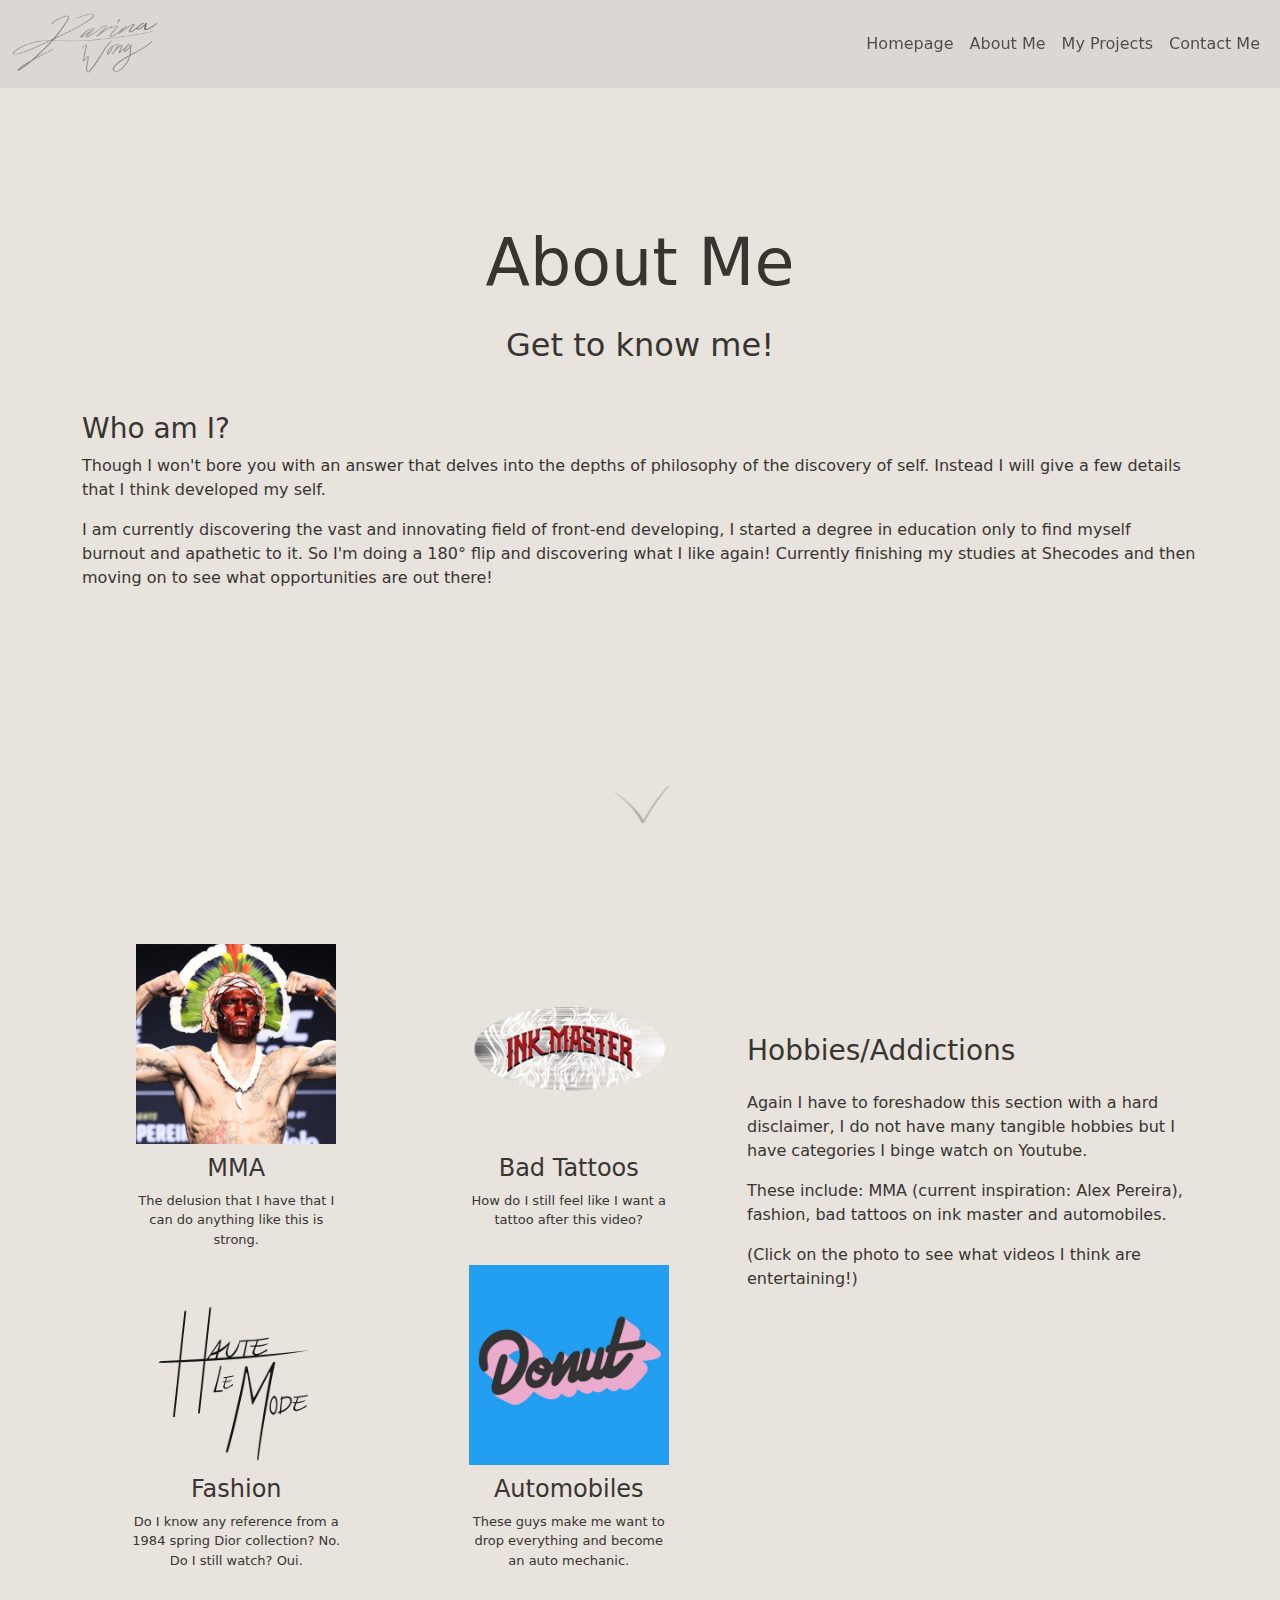
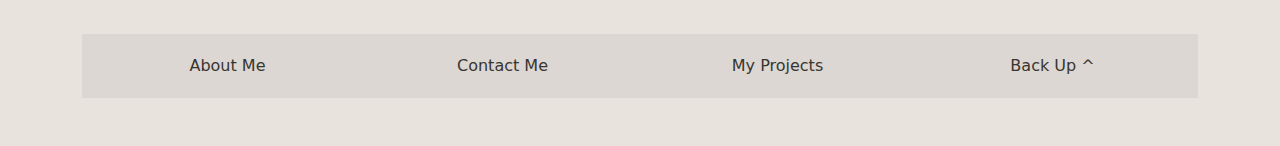
==== Secondary Pages/about.html @ c9123217 "Added more pages" ====
<!DOCTYPE html>
<html lang="en">
  <head>
    <meta charset="UTF-8" />
    <meta name="viewport" content="width=device-width, initial-scale=1.0" />
    <meta
      name="description"
      content="Get to know Karina from a different perspective, her interests and personal values."
    />
    <link
      href="https://cdn.jsdelivr.net/npm/bootstrap@5.3.3/dist/css/bootstrap.min.css"
      rel="stylesheet"
      integrity="sha384-QWTKZyjpPEjISv5WaRU9OFeRpok6YctnYmDr5pNlyT2bRjXh0JMhjY6hW+ALEwIH"
      crossorigin="anonymous"
    />
    <script
      src="https://cdn.jsdelivr.net/npm/bootstrap@5.3.3/dist/js/bootstrap.bundle.min.js"
      integrity="sha384-YvpcrYf0tY3lHB60NNkmXc5s9fDVZLESaAA55NDzOxhy9GkcIdslK1eN7N6jIeHz"
      crossorigin="anonymous"
    ></script>
    <link rel="stylesheet" href="/styles.css" />
    <title>About - Karina Wong</title>
  </head>
  <body>
    <div id="start-of-page" class="hidden">HELLO</div>
    <div class="container">
      <nav
        class="navbar fixed-top navbar-light navbar-expand-lg bg-body-tertiary"
      >
        <div class="container-fluid">
          <a class="navbar-brand" href="/"
            ><img
              src="/Pictures/Signature.png"
              alt="Karina Wong Signature"
              class="img-fluid brand-logo"
          /></a>
          <button
            class="navbar-toggler"
            type="button"
            data-bs-toggle="collapse"
            data-bs-target="#navbarNav"
            aria-controls="navbarNav"
            aria-expanded="false"
            aria-label="Toggle navigation"
            r
          >
            <span class="navbar-toggler-icon"></span>
          </button>
          <div
            class="collapse navbar-collapse justify-content-end"
            id="navbarNav"
          >
            <ul class="navbar-nav">
              <li class="nav-item">
                <a class="nav-link" aria-current="page" href="/">Homepage</a>
              </li>
              <li class="nav-item">
                <a
                  class="nav-link me-auto"
                  href="/Secondary Pages/about.html#start-of-page"
                  >About Me</a
                >
              </li>
              <li class="nav-item">
                <a class="nav-link" href="/Secondary Pages/projects.html"
                  >My Projects</a
                >
              </li>
              <li class="nav-item">
                <a class="nav-link" href="/Secondary Pages/contact-me.html"
                  >Contact Me</a
                >
              </li>
            </ul>
          </div>
        </div>
      </nav>

      <h1 class="initial-title-gap text-center">About Me</h1>
      <h2 class="mt-4 text-center">Get to know me!</h2>

      <h3 class="mt-5">Who am I?</h3>
      <p>
        Though I won't bore you with an answer that delves into the depths of
        philosophy of the discovery of self. Instead I will give a few details
        that I think developed my self.
      </p>
      <p class="mb-5">
        I am currently discovering the vast and innovating field of front-end
        developing, I started a degree in education only to find myself burnout
        and apathetic to it. So I'm doing a 180° flip and discovering what I
        like again! Currently finishing my studies at Shecodes and then moving
        on to see what opportunities are out there!
      </p>
      <div class="about-spacing"></div>
      <a href="/Secondary Pages/about.html#arrow" title="learn more">
        <img src="/Pictures/arrow.png" alt="Arrow" class="arrow" id="arrow"
      /></a>
      <div class="row mb-5 mt-5">
        <div class="col-12 col-md-7">
          <div class="row">
            <div class="col-6 youtube-containers">
              <a
                href="https://www.youtube.com/watch?v=dW92qYrR9Vw"
                target="_blank"
                title="Why Alex Pereira Speedran the UFC"
              >
                <img
                  src="/Pictures/poatan.png"
                  class="img-fluid youtube-images"
                  alt="Alex Poatan Pereira Posing"
              /></a>
              <h4 class="img-titles">MMA</h4>
              <p class="img-descriptions">
                The delusion that I have that I can do anything like this is
                strong.
              </p>
            </div>

            <div class="col-6 youtube-containers">
              <a
                href="https://youtu.be/cj8pIu0TO2Y?si=Jjs9xUWdwJRkMT5n"
                target="_blank"
                title="Season 9 Worst Tattoos"
              >
                <img
                  src="/Pictures/inkmaster.png"
                  class="img-fluid youtube-images"
                  alt="Ink Master Brand Logo"
              /></a>
              <h4 class="img-titles">Bad Tattoos</h4>
              <p class="img-descriptions">
                How do I still feel like I want a tattoo after this video?
              </p>
            </div>
            <div class="col-6 youtube-containers">
              <a
                href="https://youtu.be/fm705YUx2Ak?si=A5P5-218tb7zHaEU"
                target="_blank"
                title="2024 MET GALA Fashion Roast Pt.4"
              >
                <img
                  src="/Pictures/hautelemode.png"
                  class="img-fluid youtube-images"
                  alt="Haute Le Mode Brand Logo"
              /></a>
              <h4 class="img-titles">Fashion</h4>
              <p class="img-descriptions">
                Do I know any reference from a 1984 spring Dior collection? No.
                <br />
                Do I still watch? Oui.
              </p>
            </div>
            <div class="col-6 youtube-containers">
              <a
                href="https://youtu.be/ND7jqbGwHUI?si=QzgbATz6sI7W-7oW"
                target="_blank"
                title="Miata Inventor vs Miatas of TikTok"
              >
                <img
                  src="/Pictures/donut.jpg"
                  class="img-fluid youtube-images"
                  alt="Donut Brand Logo"
              /></a>
              <h4 class="img-titles">Automobiles</h4>
              <p class="img-descriptions">
                These guys make me want to drop everything and become an auto
                mechanic.
              </p>
            </div>
          </div>
        </div>
        <div class="col-12 col-md-5">
          <h3 class="hobby-title mb-4">Hobbies/Addictions</h3>
          <p>
            Again I have to foreshadow this section with a hard disclaimer, I do
            not have many tangible hobbies but I have categories I binge watch
            on Youtube.
          </p>
          <p>
            These include: MMA (current inspiration: Alex Pereira), fashion, bad
            tattoos on ink master and automobiles.
          </p>
          <p>
            (Click on the photo to see what videos I think are entertaining!)
          </p>
        </div>
      </div>
      <footer class="mb-5">
        <div class="row text-center">
          <div class="col-3">
            <a
              href="/Secondary Pages/about.html#start-of-page"
              class="footer-deco"
              >About Me</a
            >
          </div>
          <div class="col-3">
            <a href="/Secondary Pages/contact-me.html" class="footer-deco">
              Contact Me</a
            >
          </div>
          <div class="col-3">
            <a href="/Secondary Pages/projects.html" class="footer-deco"
              >My Projects</a
            >
          </div>
          <div class="col-3">
            <a
              href="/Secondary Pages/about.html#start-of-page"
              class="footer-deco"
              >Back Up ^</a
            >
          </div>
        </div>
      </footer>
    </div>
  </body>
</html>
---- styles.css ----
:root {
  --background-colour: rgb(232, 227, 221);
  --secondary-background: rgba(218, 213, 208, 0.9);
  --text-colour: rgb(56, 53, 49);
  --link-colour: rgb(85, 85, 189);
  --link-hover-colour: rgb(75, 75, 141);
}

body {
  background-color: var(--background-colour);
}

.hidden {
  color: var(--background-colour);
}

.container {
  color: var(--text-colour);
}

.navbar-light {
  background-color: var(--secondary-background) !important;
}

.brand-logo {
  max-width: 150px;
}

.find-out-more-link,
.project-try-link {
  color: var(--link-colour);
}
.find-out-more-link:hover,
.project-try-link:hover,
.project-credits-links:hover {
  color: var(--link-hover-colour);
}

.arrow {
  display: block;
  margin: 0 auto;
  max-width: 100px;
  margin-bottom: 100px;
}

h1 {
  font-size: 65px;
}

.initial-title-gap {
  margin-top: 200px;
}

.spacing {
  padding: 90px;
}
.about-spacing {
  padding: 65px;
}
.projects-spacing {
  padding: 150px;
}

.footer-deco,
.project-credits-links {
  text-decoration: none;
  color: var(--text-colour);
}

.youtube-containers {
  text-align: center;
}

.youtube-images {
  max-width: 200px;
}

.img-descriptions {
  font-size: 13px;
  margin-left: 50px;
  margin-right: 50px;
}

.img-titles {
  margin-top: 10px;
}

.hobby-title {
  margin-top: 90px;
}

.project-text {
  margin-top: 30px;
}
.project-icon {
  max-width: 100px;
}
.project-credits {
  margin-top: 100px;
}

.contact-icons {
  max-width: 100px;
}
.contact-elements {
  padding: 50px 60px;
}

footer {
  background-color: var(--secondary-background);
  padding: 20px;
}

@media (max-width: 600px) {
  h1 {
    font-size: 40px;
  }
  h2 {
    font-size: 25px;
  }
  h3 {
    font-size: 20px;
  }
  h4 {
    font-size: 16px;
  }
  .find-out-more-link {
    font-size: 13px;
  }
  .img-descriptions {
    margin-left: 10px !important;
    margin-right: 10px !important;
  }
  .project-icon {
    max-width: 60px;
  }
}

@media (max-width: 768px) {
  .project-text {
    margin-top: 100px;
  }
  .project-icon {
    max-width: 80px;
  }

  .contact-text {
    padding-top: 0px !important;
  }
}

@media (max-width: 1000px) {
  .img-descriptions {
    margin-left: 20px !important;
    margin-right: 20px !important;
  }
  .container {
    max-width: 850px;
  }
}
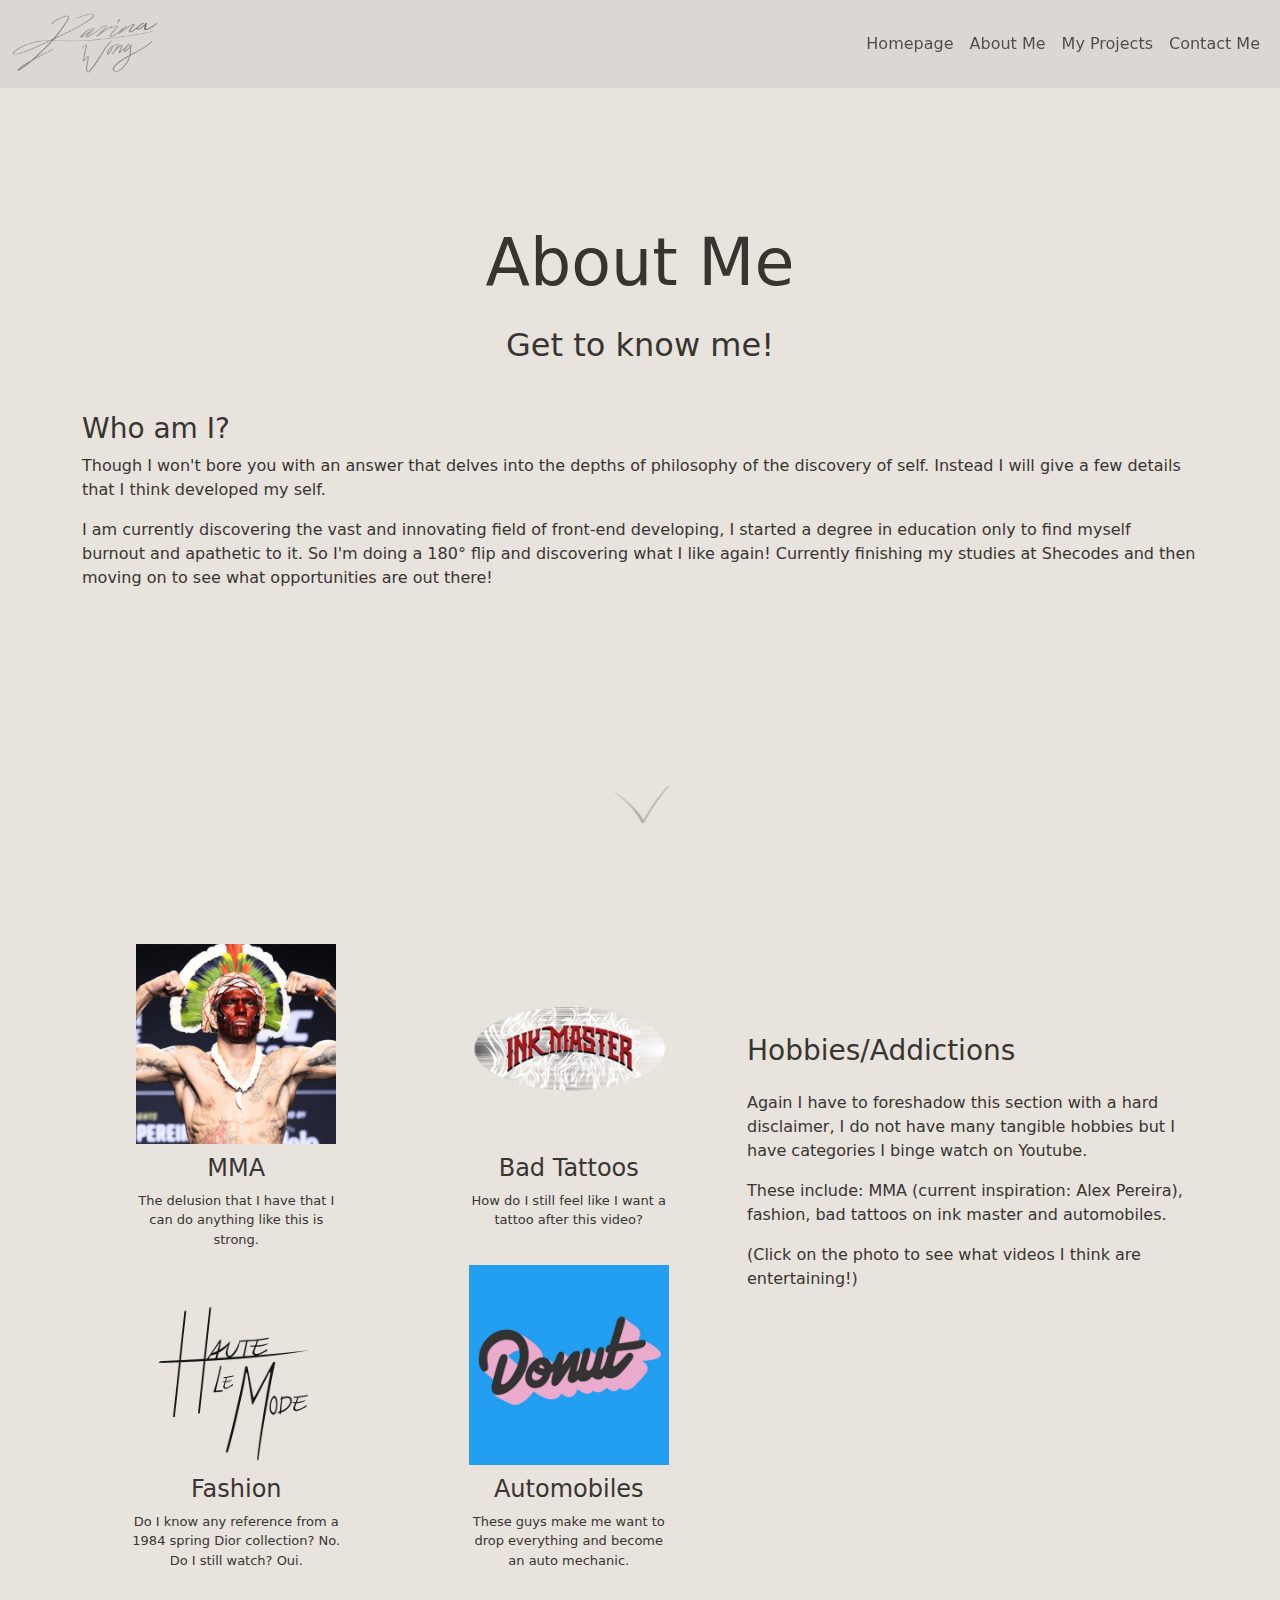
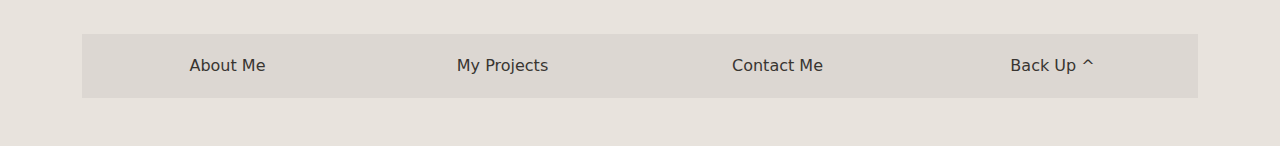
==== commit 37098ae8: "Rearranged footer links order" ====
--- a/Secondary Pages/about.html
+++ b/Secondary Pages/about.html
@@ -55,11 +55,7 @@
                 <a class="nav-link" aria-current="page" href="/">Homepage</a>
               </li>
               <li class="nav-item">
-                <a
-                  class="nav-link me-auto"
-                  href="/Secondary Pages/about.html#start-of-page"
-                  >About Me</a
-                >
+                <a class="nav-link me-auto" href="#start-of-page">About Me</a>
               </li>
               <li class="nav-item">
                 <a class="nav-link" href="/Secondary Pages/projects.html"
@@ -93,7 +89,7 @@
         on to see what opportunities are out there!
       </p>
       <div class="about-spacing"></div>
-      <a href="/Secondary Pages/about.html#arrow" title="learn more">
+      <a href="#arrow" title="learn more">
         <img src="/Pictures/arrow.png" alt="Arrow" class="arrow" id="arrow"
       /></a>
       <div class="row mb-5 mt-5">
@@ -189,28 +185,23 @@
       <footer class="mb-5">
         <div class="row text-center">
           <div class="col-3">
-            <a
-              href="/Secondary Pages/about.html#start-of-page"
-              class="footer-deco"
-              >About Me</a
+            <a href="#start-of-page" class="footer-deco">About Me</a>
+          </div>
+
+          <div class="col-3">
+            <a href="/Secondary Pages/projects.html" class="footer-deco"
+              >My Projects</a
             >
           </div>
+
           <div class="col-3">
             <a href="/Secondary Pages/contact-me.html" class="footer-deco">
               Contact Me</a
             >
           </div>
-          <div class="col-3">
-            <a href="/Secondary Pages/projects.html" class="footer-deco"
-              >My Projects</a
-            >
-          </div>
-          <div class="col-3">
-            <a
-              href="/Secondary Pages/about.html#start-of-page"
-              class="footer-deco"
-              >Back Up ^</a
-            >
+
+          <div class="col-3">
+            <a href="#start-of-page" class="footer-deco">Back Up ^</a>
           </div>
         </div>
       </footer>
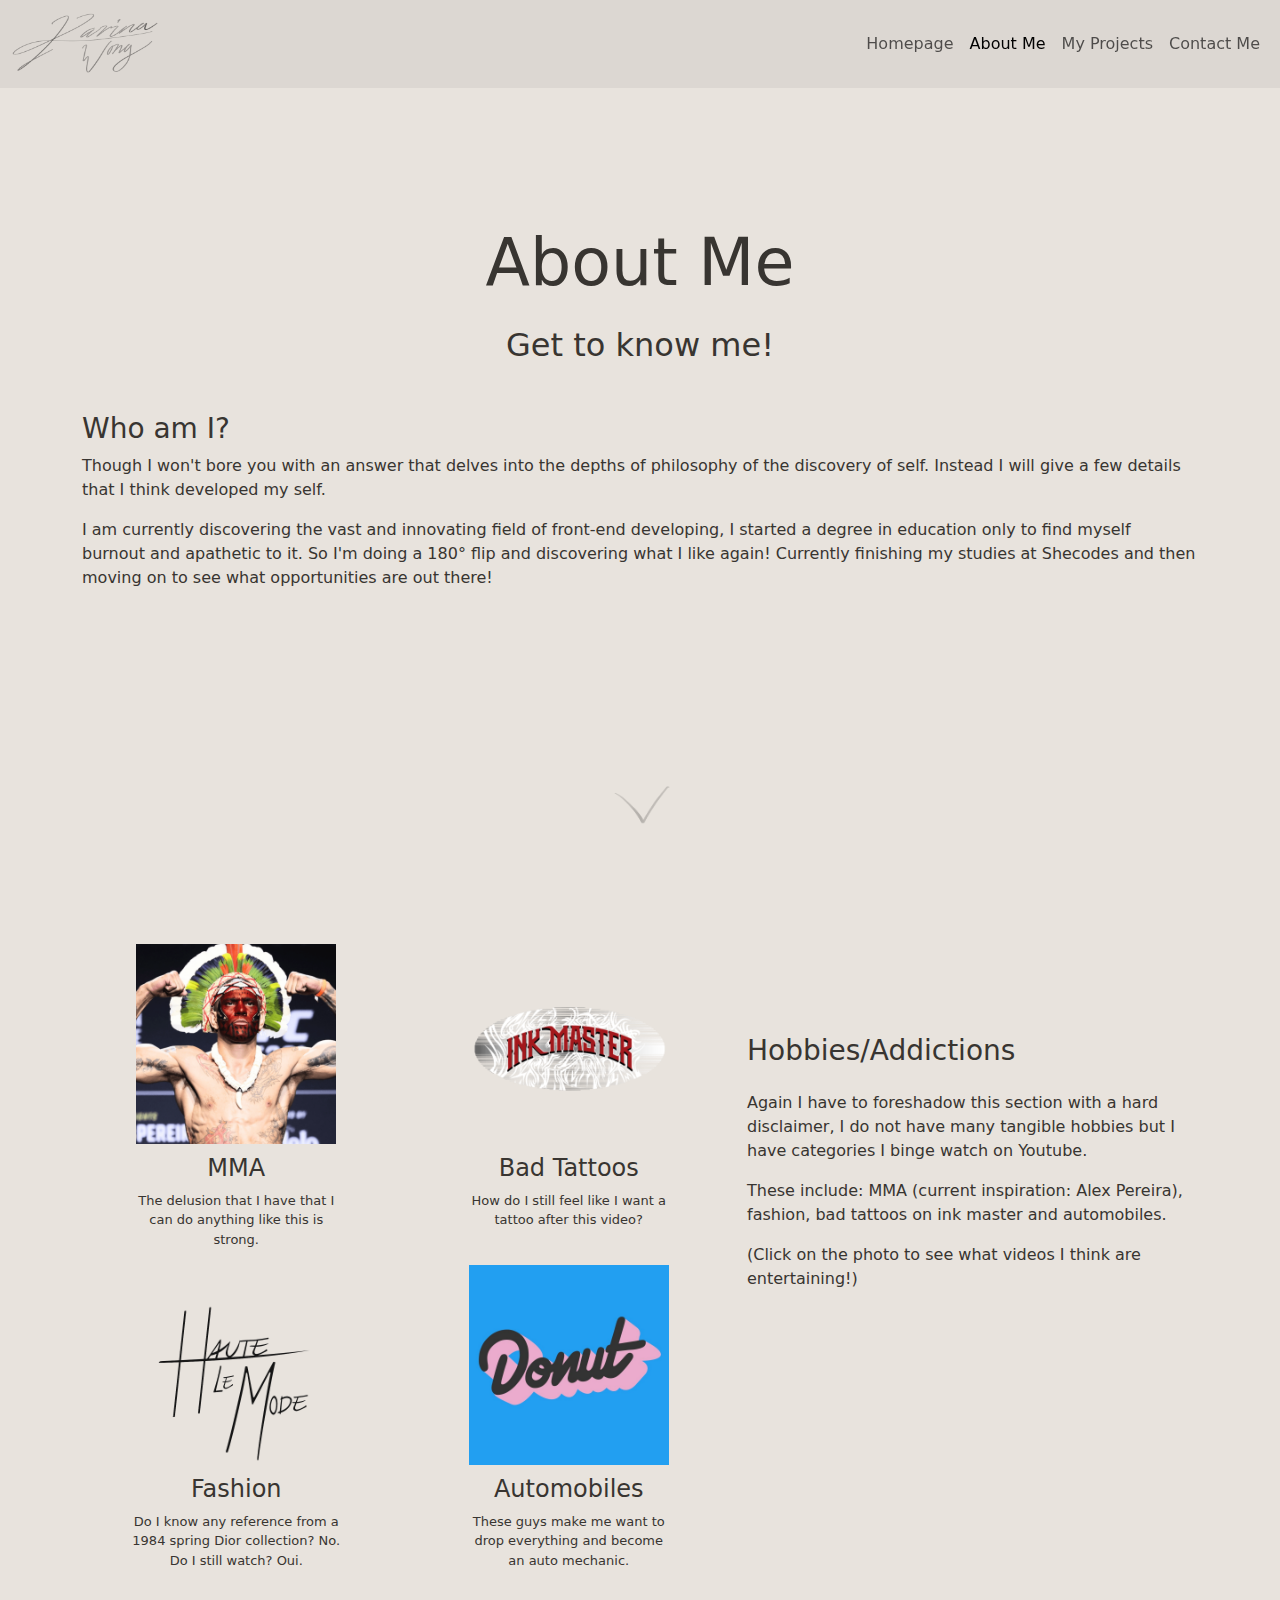
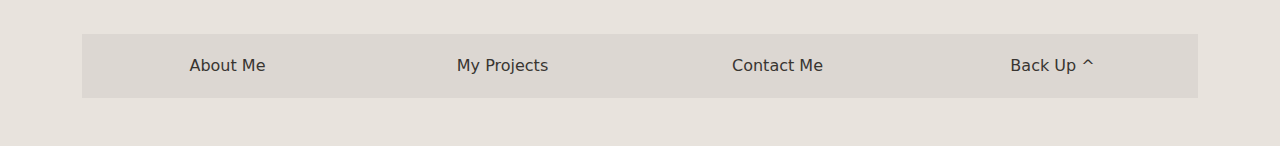
==== commit 483f0d46: "Adjusted navbar titles" ====
--- a/Secondary Pages/about.html
+++ b/Secondary Pages/about.html
@@ -55,7 +55,7 @@
                 <a class="nav-link" aria-current="page" href="/">Homepage</a>
               </li>
               <li class="nav-item">
-                <a class="nav-link me-auto" href="#start-of-page">About Me</a>
+                <a class="nav-link active" href="#start-of-page">About Me</a>
               </li>
               <li class="nav-item">
                 <a class="nav-link" href="/Secondary Pages/projects.html"
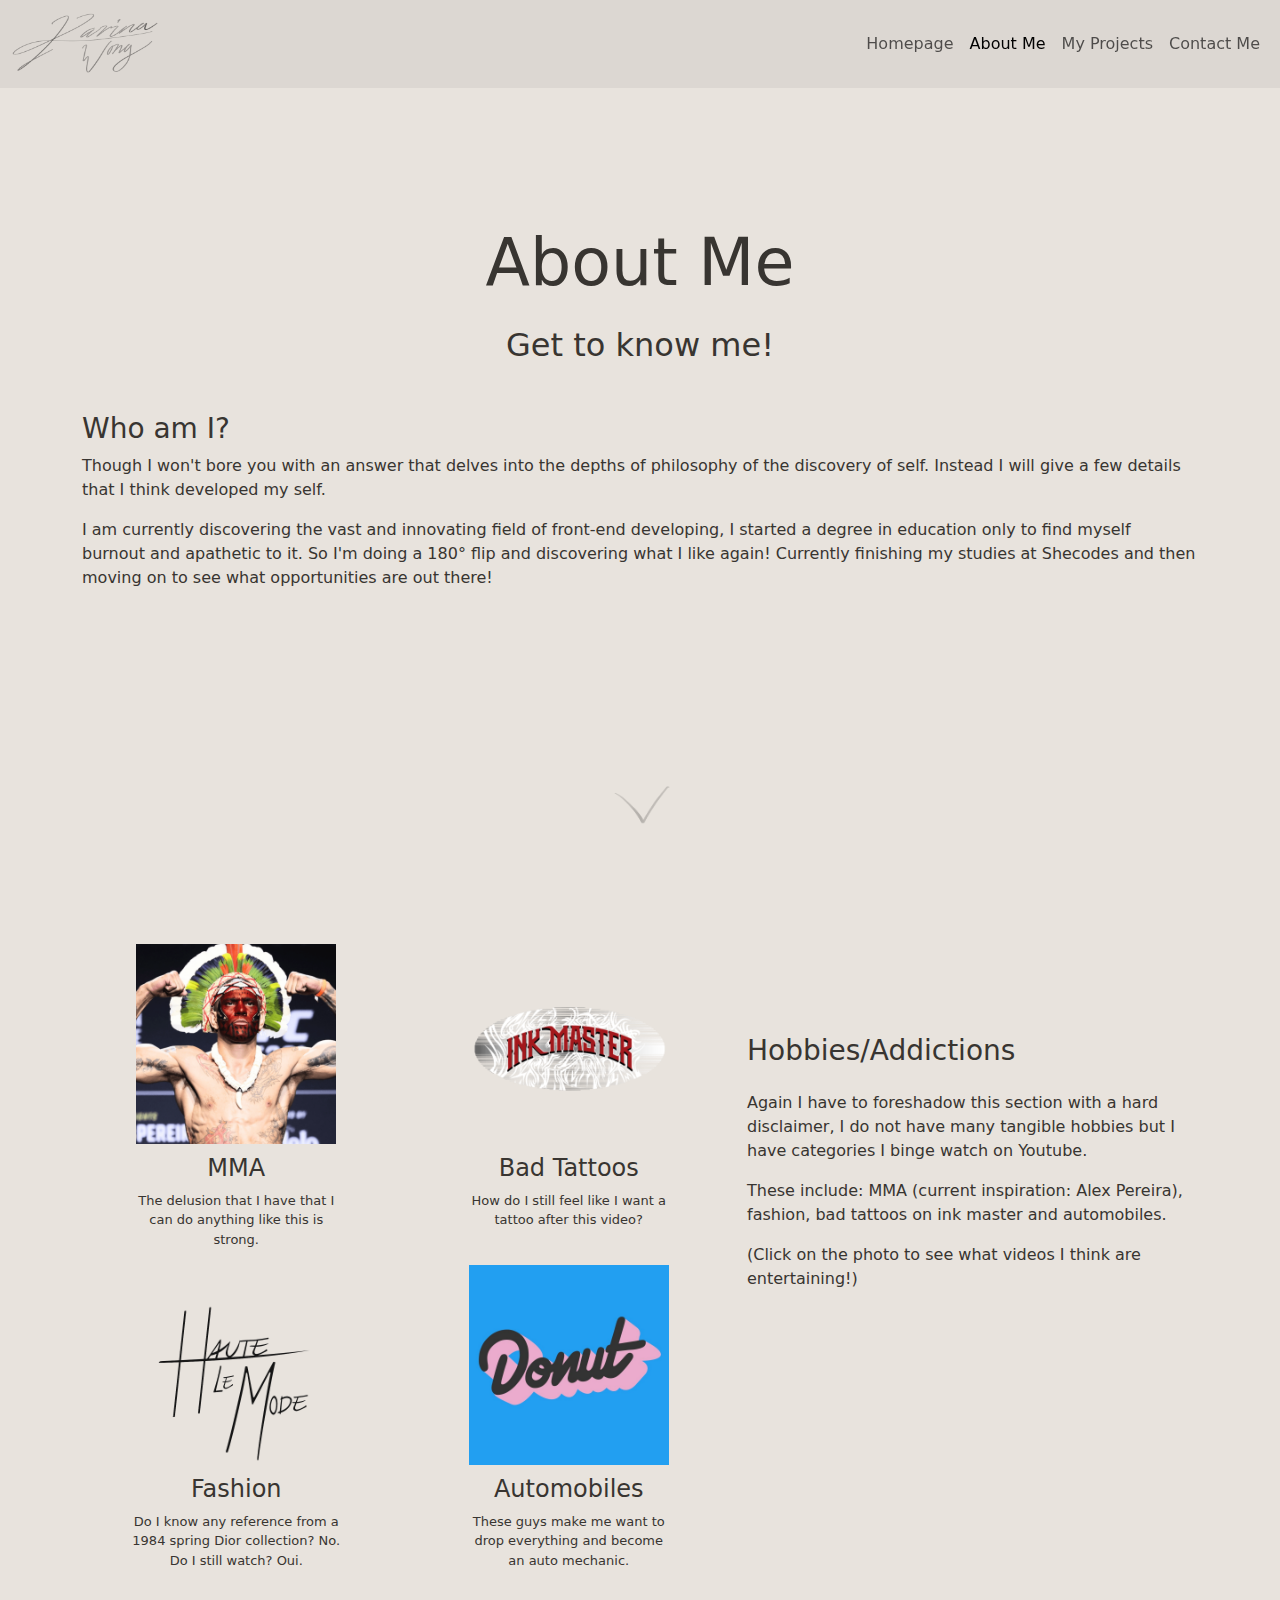
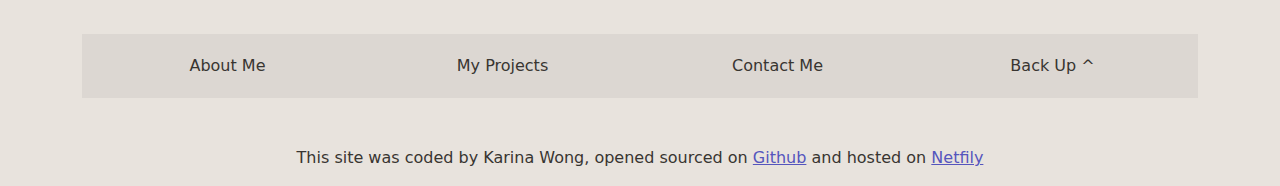
==== commit 30d9c8e2: "Added a credits to each page" ====
--- a/Secondary Pages/about.html
+++ b/Secondary Pages/about.html
@@ -205,6 +205,24 @@
           </div>
         </div>
       </footer>
+      <p class="text-center mt-5">
+        This site was coded by Karina Wong, opened sourced on
+        <a
+          href="https://github.com/gelbwong/Portfolio-Project-Responsive"
+          target="_blank"
+          title="Open this site's repository"
+          class="link-colour"
+          >Github</a
+        >
+        and hosted on
+        <a
+          href="https://karinawong-portfolio-project.netlify.app"
+          target="_blank"
+          title="Open site hosted on Netfily"
+          class="link-colour"
+          >Netfily</a
+        >
+      </p>
     </div>
   </body>
 </html>
--- a/styles.css
+++ b/styles.css
@@ -14,7 +14,8 @@
   color: var(--background-colour);
 }
 
-.container {
+.container,
+.link-hover-only {
   color: var(--text-colour);
 }
 
@@ -26,13 +27,11 @@
   max-width: 150px;
 }
 
-.find-out-more-link,
-.project-try-link {
+.link-colour {
   color: var(--link-colour);
 }
-.find-out-more-link:hover,
-.project-try-link:hover,
-.project-credits-links:hover {
+.link-colour:hover,
+.link-hover-only:hover {
   color: var(--link-hover-colour);
 }
 
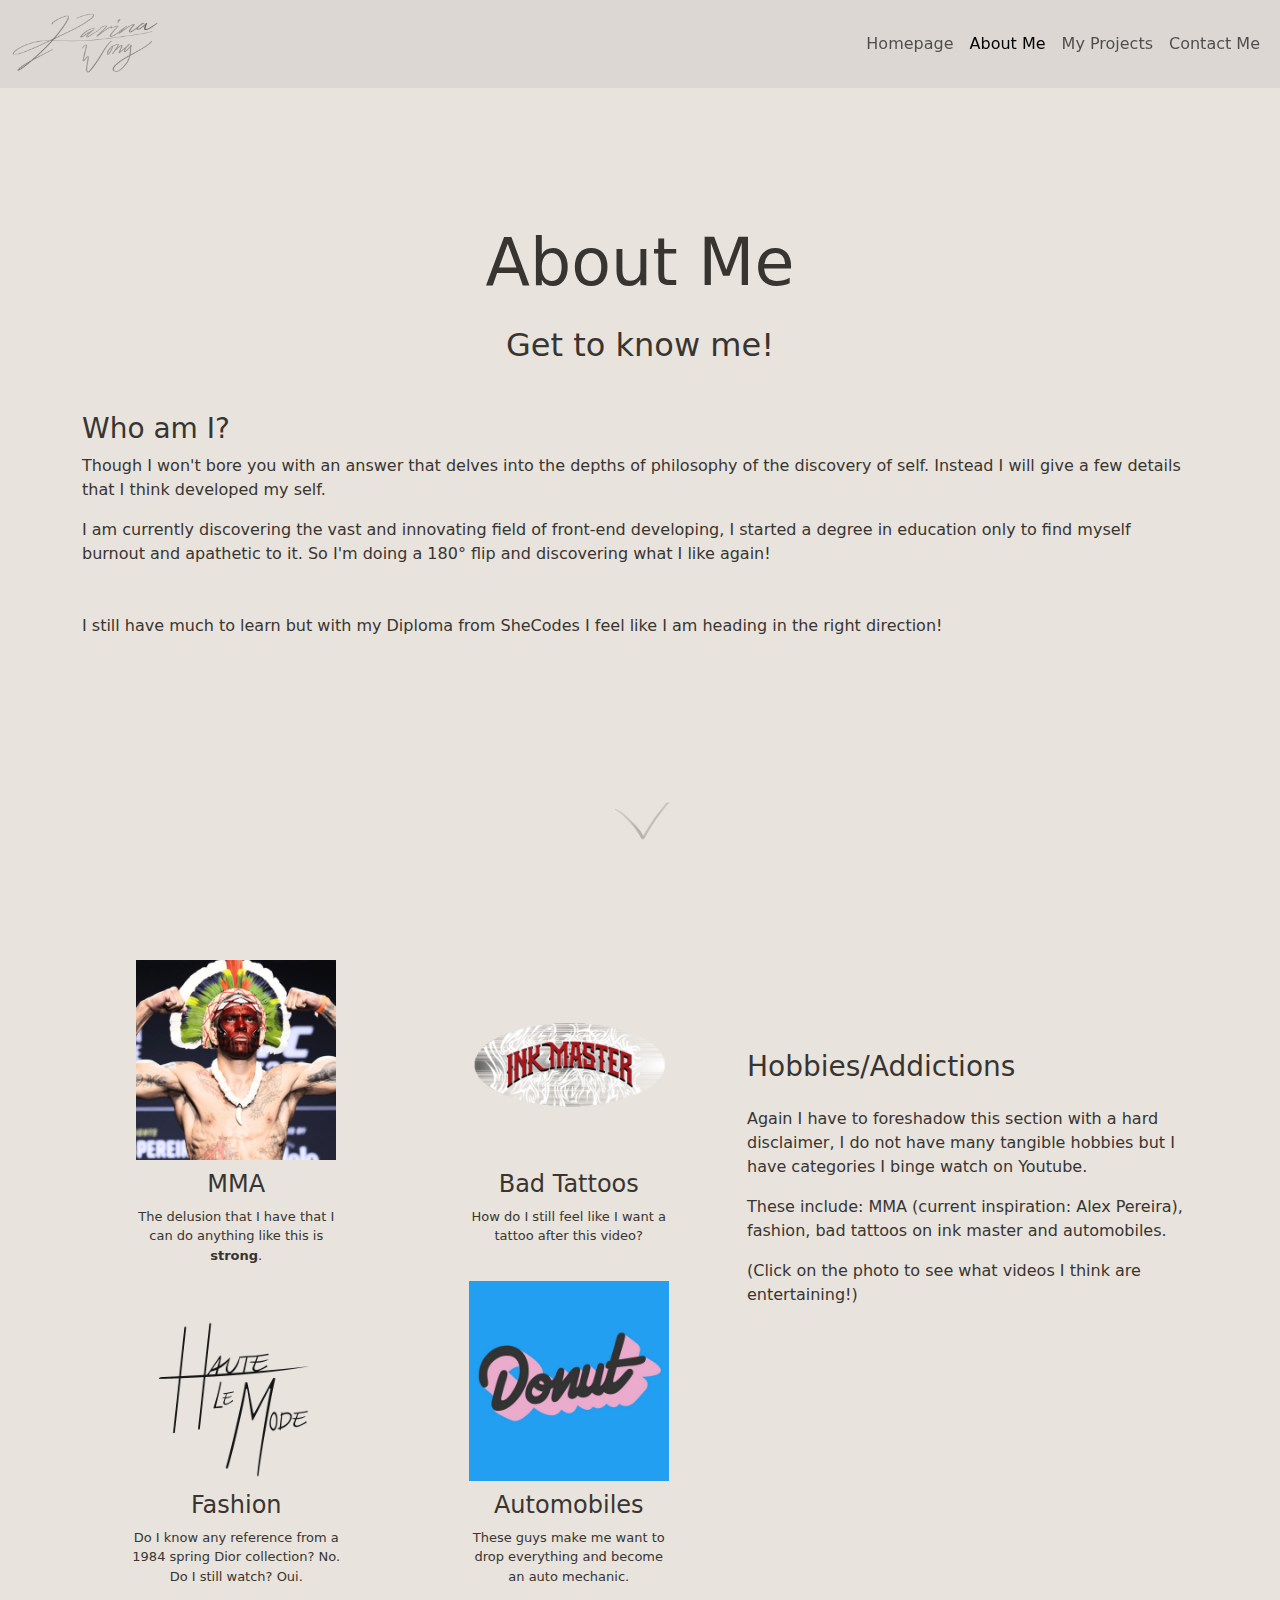
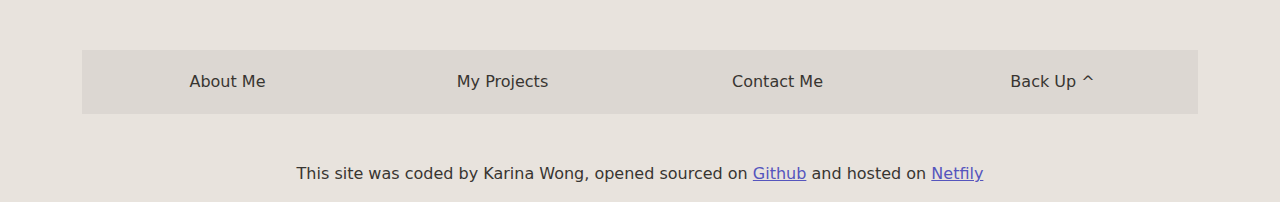
==== commit ac75e66c: "Updated Site" ====
--- a/Secondary Pages/about.html
+++ b/Secondary Pages/about.html
@@ -85,8 +85,11 @@
         I am currently discovering the vast and innovating field of front-end
         developing, I started a degree in education only to find myself burnout
         and apathetic to it. So I'm doing a 180° flip and discovering what I
-        like again! Currently finishing my studies at Shecodes and then moving
-        on to see what opportunities are out there!
+        like again!
+      </p>
+      <p>
+        I still have much to learn but with my Diploma from SheCodes I feel like
+        I am heading in the right direction!
       </p>
       <div class="about-spacing"></div>
       <a href="#arrow" title="learn more">
@@ -109,7 +112,7 @@
               <h4 class="img-titles">MMA</h4>
               <p class="img-descriptions">
                 The delusion that I have that I can do anything like this is
-                strong.
+                <strong>strong</strong>.
               </p>
             </div>
 
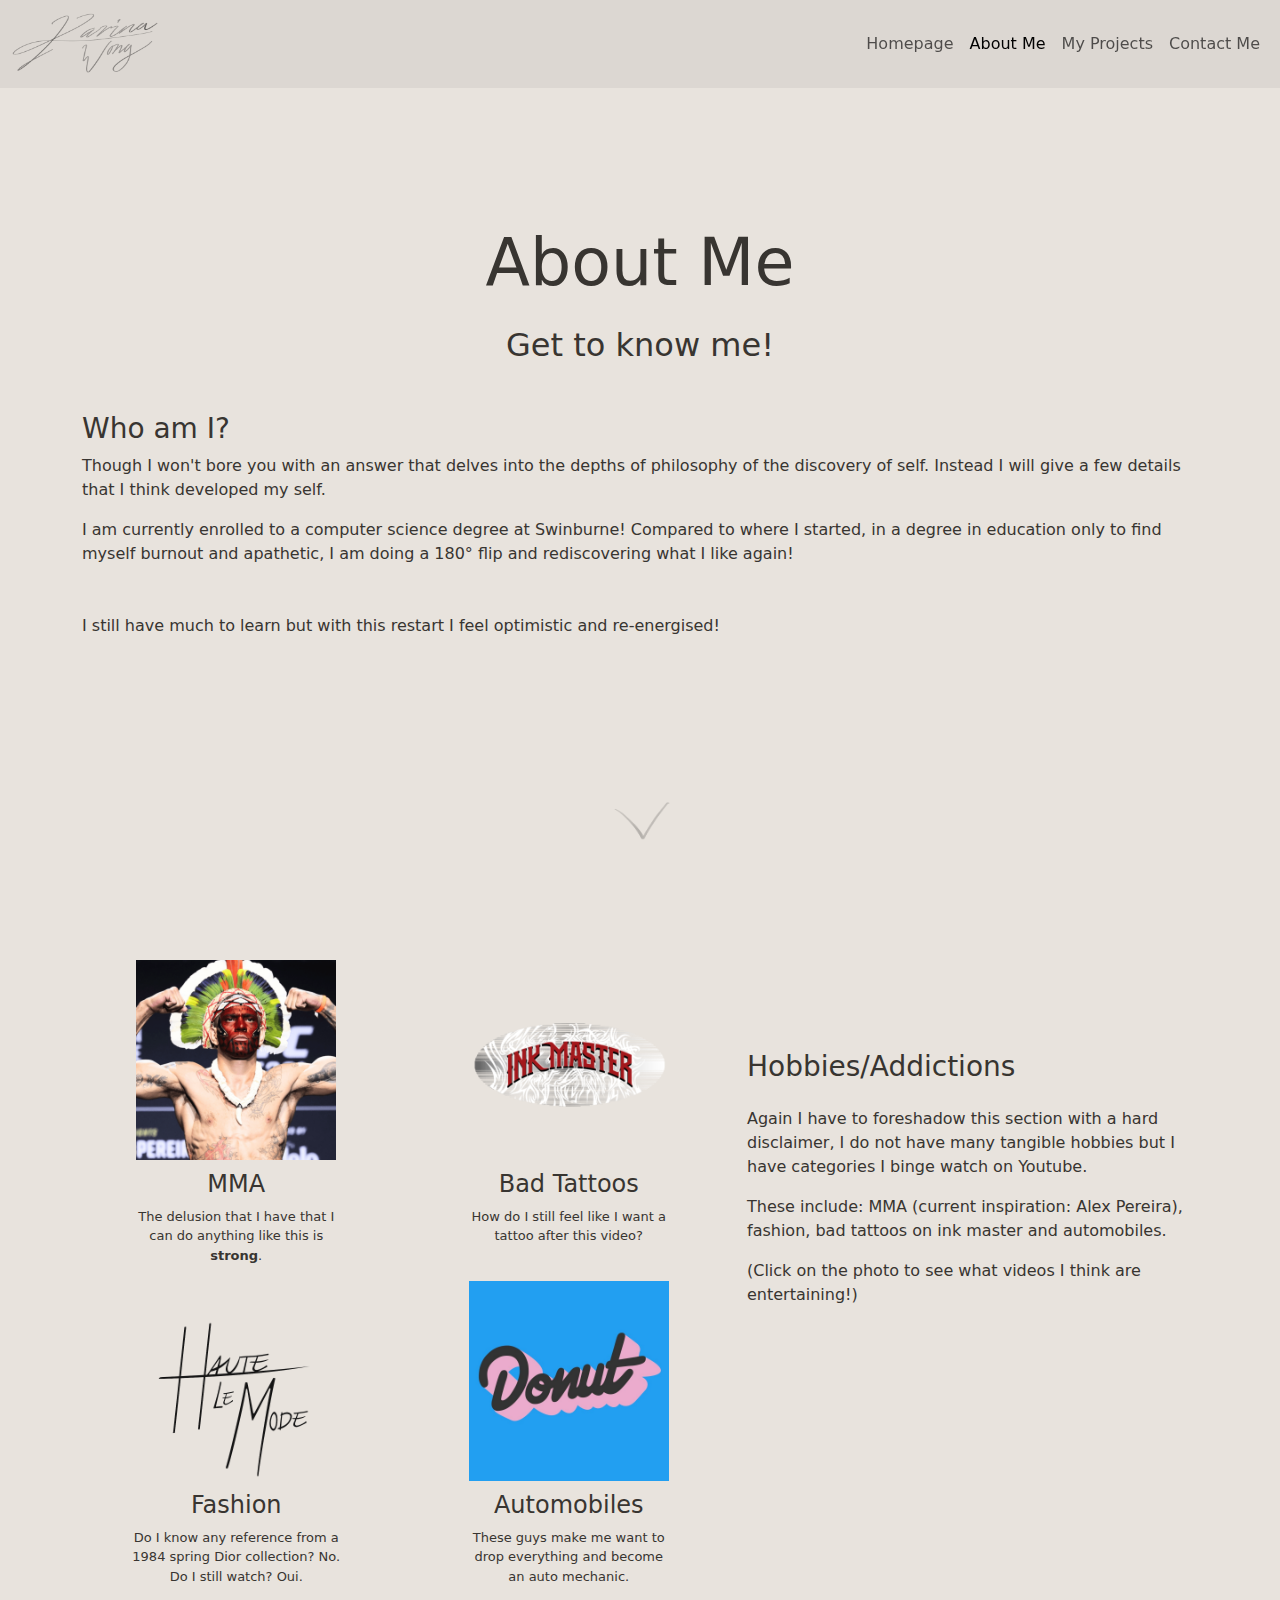
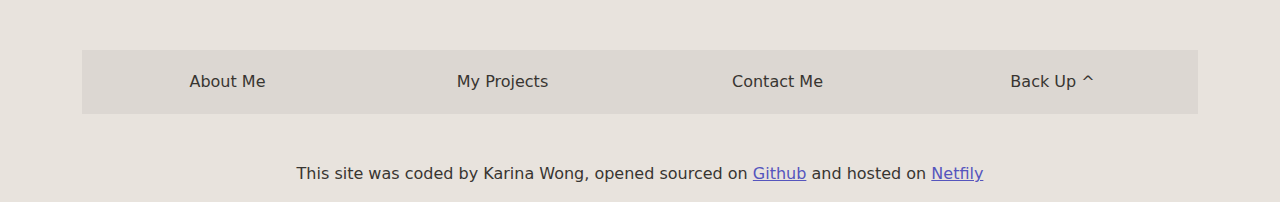
==== commit 68401aef: "Updated Details" ====
--- a/Secondary Pages/about.html
+++ b/Secondary Pages/about.html
@@ -82,14 +82,14 @@
         that I think developed my self.
       </p>
       <p class="mb-5">
-        I am currently discovering the vast and innovating field of front-end
-        developing, I started a degree in education only to find myself burnout
-        and apathetic to it. So I'm doing a 180° flip and discovering what I
-        like again!
+        I am currently enrolled to a computer science degree at Swinburne!
+        Compared to where I started, in a degree in education only to find
+        myself burnout and apathetic, I am doing a 180° flip and rediscovering
+        what I like again!
       </p>
       <p>
-        I still have much to learn but with my Diploma from SheCodes I feel like
-        I am heading in the right direction!
+        I still have much to learn but with this restart I feel optimistic and
+        re-energised!
       </p>
       <div class="about-spacing"></div>
       <a href="#arrow" title="learn more">
